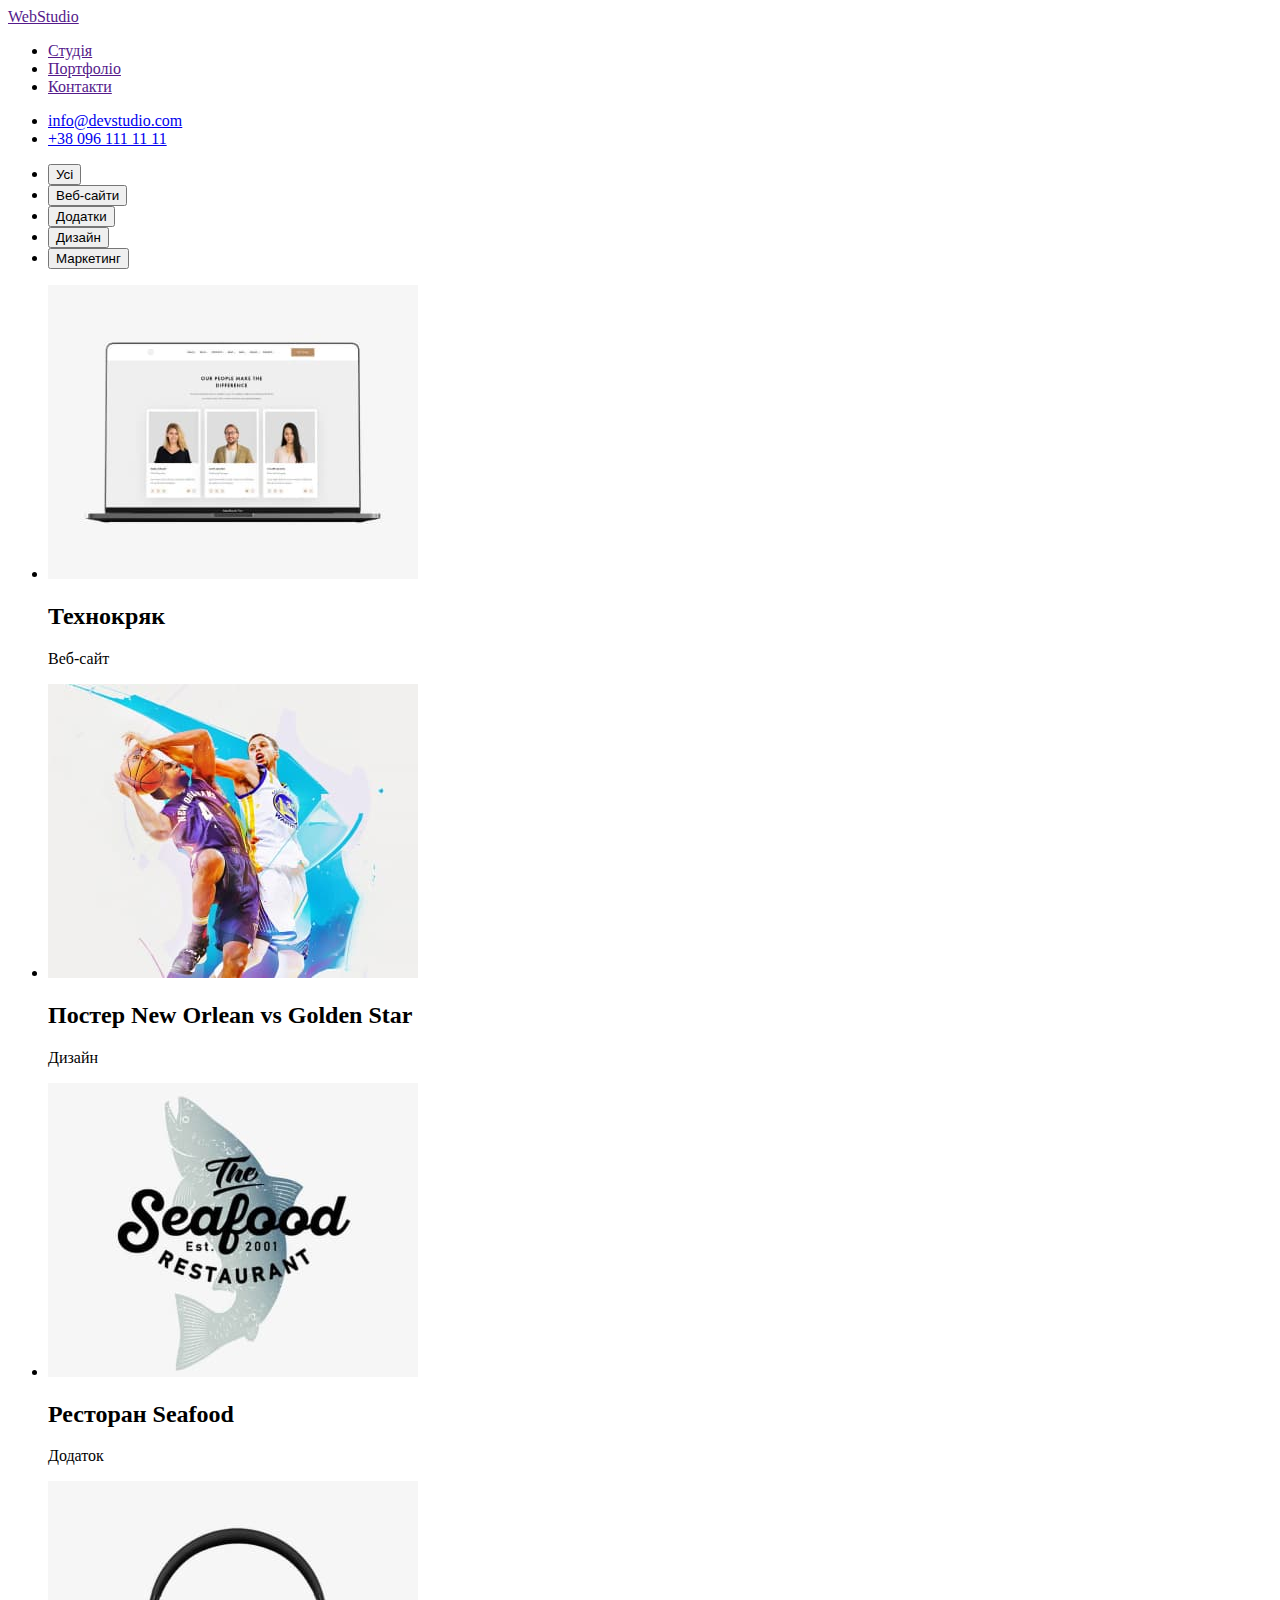
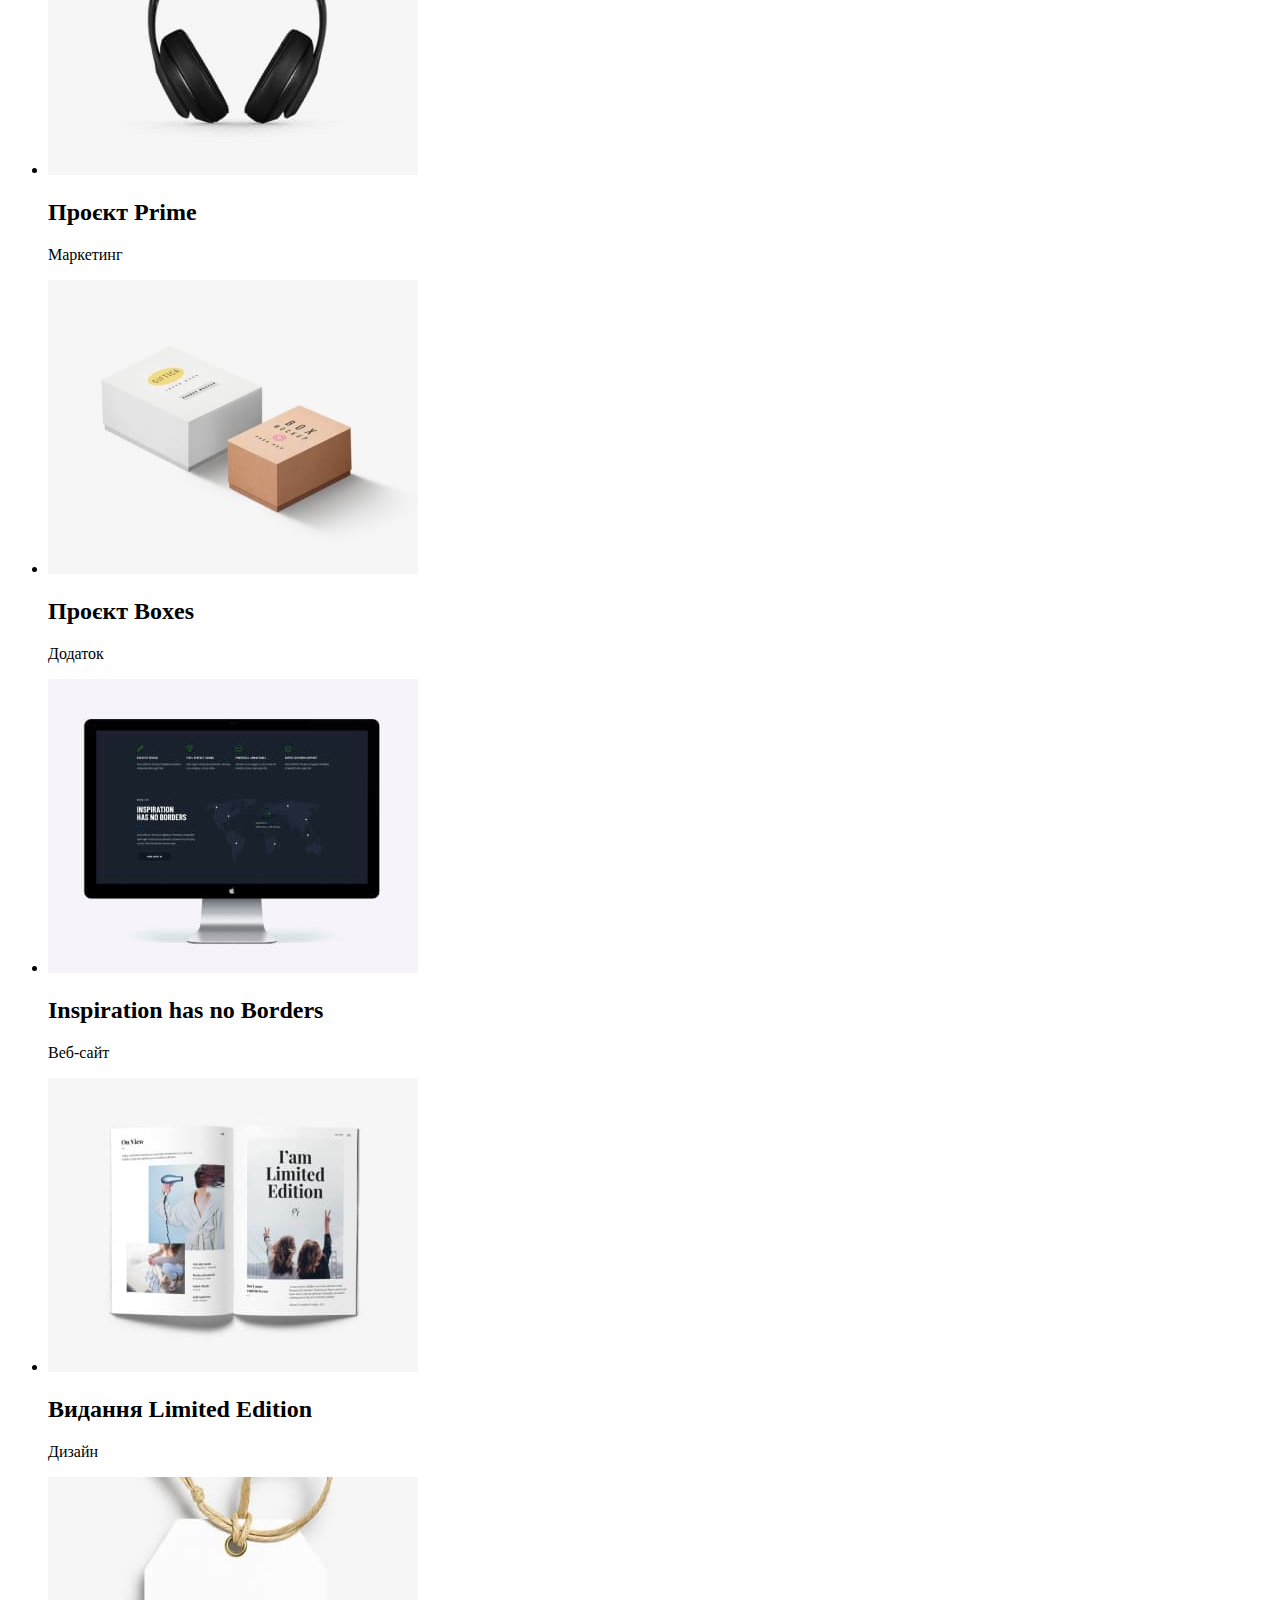
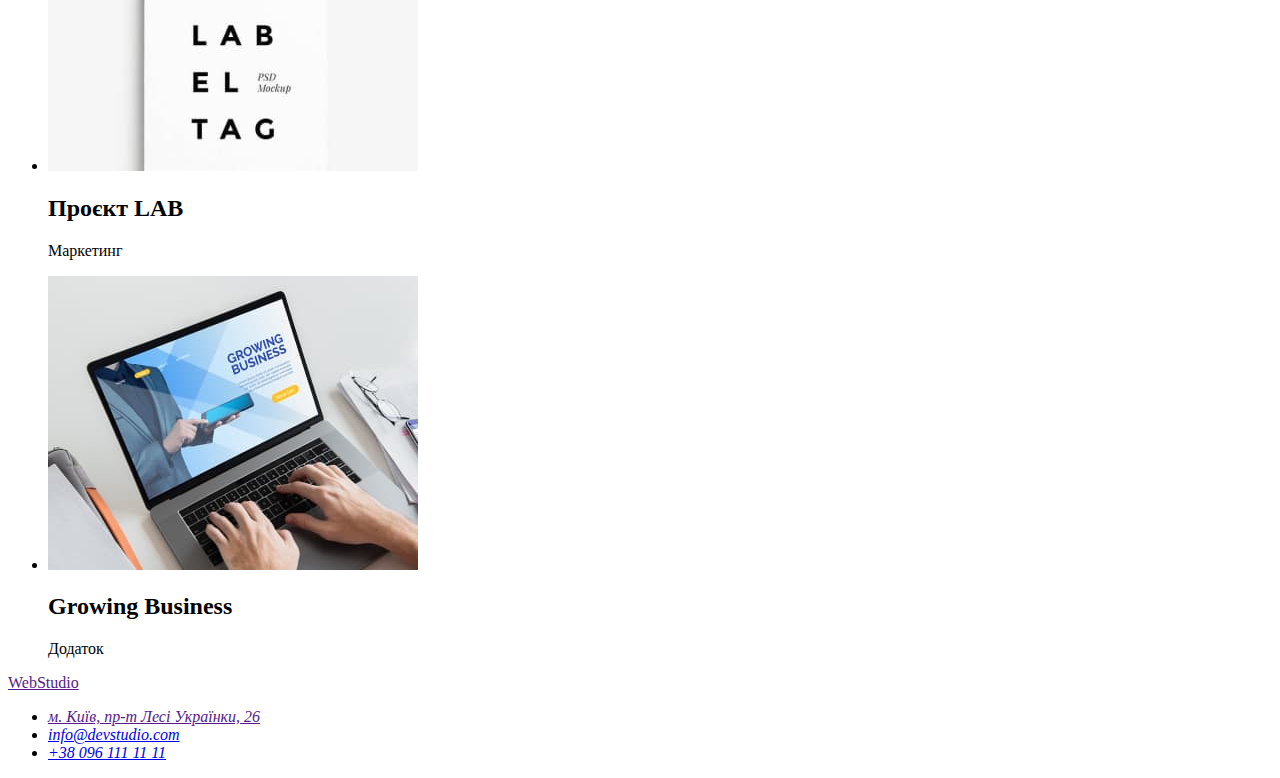
==== portfolio.html @ 3377d784 "add page Portfolio" ====
<!DOCTYPE html>
<html lang="uk">
  <head>
    <meta charset="UTF-8" />
    <meta http-equiv="X-UA-Compatible" content="IE=edge" />
    <meta name="viewport" content="width=device-width, initial-scale=1.0" />
    <title>Portfolio</title>
  </head>
  <body>
    <!--Шапка-->
    <header>
      <nav>
        <a href="">WebStudio</a>
        <ul>
          <li><a href="">Студія</a></li>
          <li><a href="">Портфоліо</a></li>
          <li><a href="">Контакти</a></li>
        </ul>
      </nav>
      <ul>
        <li><a href="mailto:info@devstudio.com">info@devstudio.com</a></li>
        <li><a href="tel:+380961111111">+38 096 111 11 11</a></li>
      </ul>
    </header>
    <main>
      <!-- Фільтр -->
      <h1 hidden>Portfolio</h1>
      <div>
        <ul>
          <li><button type="button">Усі</button></li>
          <li><button type="button">Веб-сайти</button></li>
          <li><button type="button">Додатки</button></li>
          <li><button type="button">Дизайн</button></li>
          <li><button type="button">Маркетинг</button></li>
        </ul>
      </div>
      <!-- Секція Проекти -->
      <section>
        <ul>
          <li>
            <img
              src="./images/project1.jpg"
              width="370"
              height="294"
              alt="photo project 1"
            />
            <h2>Технокряк</h2>
            <p>Веб-сайт</p>
          </li>
          <li>
            <img
              src="./images/project2.jpg"
              width="370"
              height="294"
              alt="photo project 2"
            />
            <h2>Постер New Orlean vs Golden Star</h2>
            <p>Дизайн</p>
          </li>
          <li>
            <img
              src="./images/project3.jpg"
              width="370"
              height="294"
              alt="photo project 3"
            />
            <h2>Ресторан Seafood</h2>
            <p>Додаток</p>
          </li>
          <li>
            <img
              src="./images/project4.jpg"
              width="370"
              height="294"
              alt="photo project 4"
            />
            <h2>Проєкт Prime</h2>
            <p>Маркетинг</p>
          </li>
          <li>
            <img
              src="./images/project5.jpg"
              width="370"
              height="294"
              alt="photo project 5"
            />
            <h2>Проєкт Boxes</h2>
            <p>Додаток</p>
          </li>
          <li>
            <img
              src="./images/project6.jpg"
              width="370"
              height="294"
              alt="photo project 6"
            />
            <h2>Inspiration has no Borders</h2>
            <p>Веб-сайт</p>
          </li>
          <li>
            <img
              src="./images/project7.jpg"
              width="370"
              height="294"
              alt="photo project 7"
            />
            <h2>Видання Limited Edition</h2>
            <p>Дизайн</p>
          </li>
          <li>
            <img
              src="./images/project8.jpg"
              width="370"
              height="294"
              alt="photo project 8"
            />
            <h2>Проєкт LAB</h2>
            <p>Маркетинг</p>
          </li>
          <li>
            <img
              src="./images/project9.jpg"
              width="370"
              height="294"
              alt="photo project 9"
            />
            <h2>Growing Business</h2>
            <p>Додаток</p>
          </li>
        </ul>
      </section>
    </main>
    <footer>
      <a href="">WebStudio</a>
      <address>
        <ul>
          <li><a href="">м. Київ, пр-т Лесі Українки, 26</a></li>
          <li><a href="mailto:info@devstudio.com">info@devstudio.com</a></li>
          <li><a href="tel:+380961111111">+38 096 111 11 11</a></li>
        </ul>
      </address>
    </footer>
  </body>
</html>
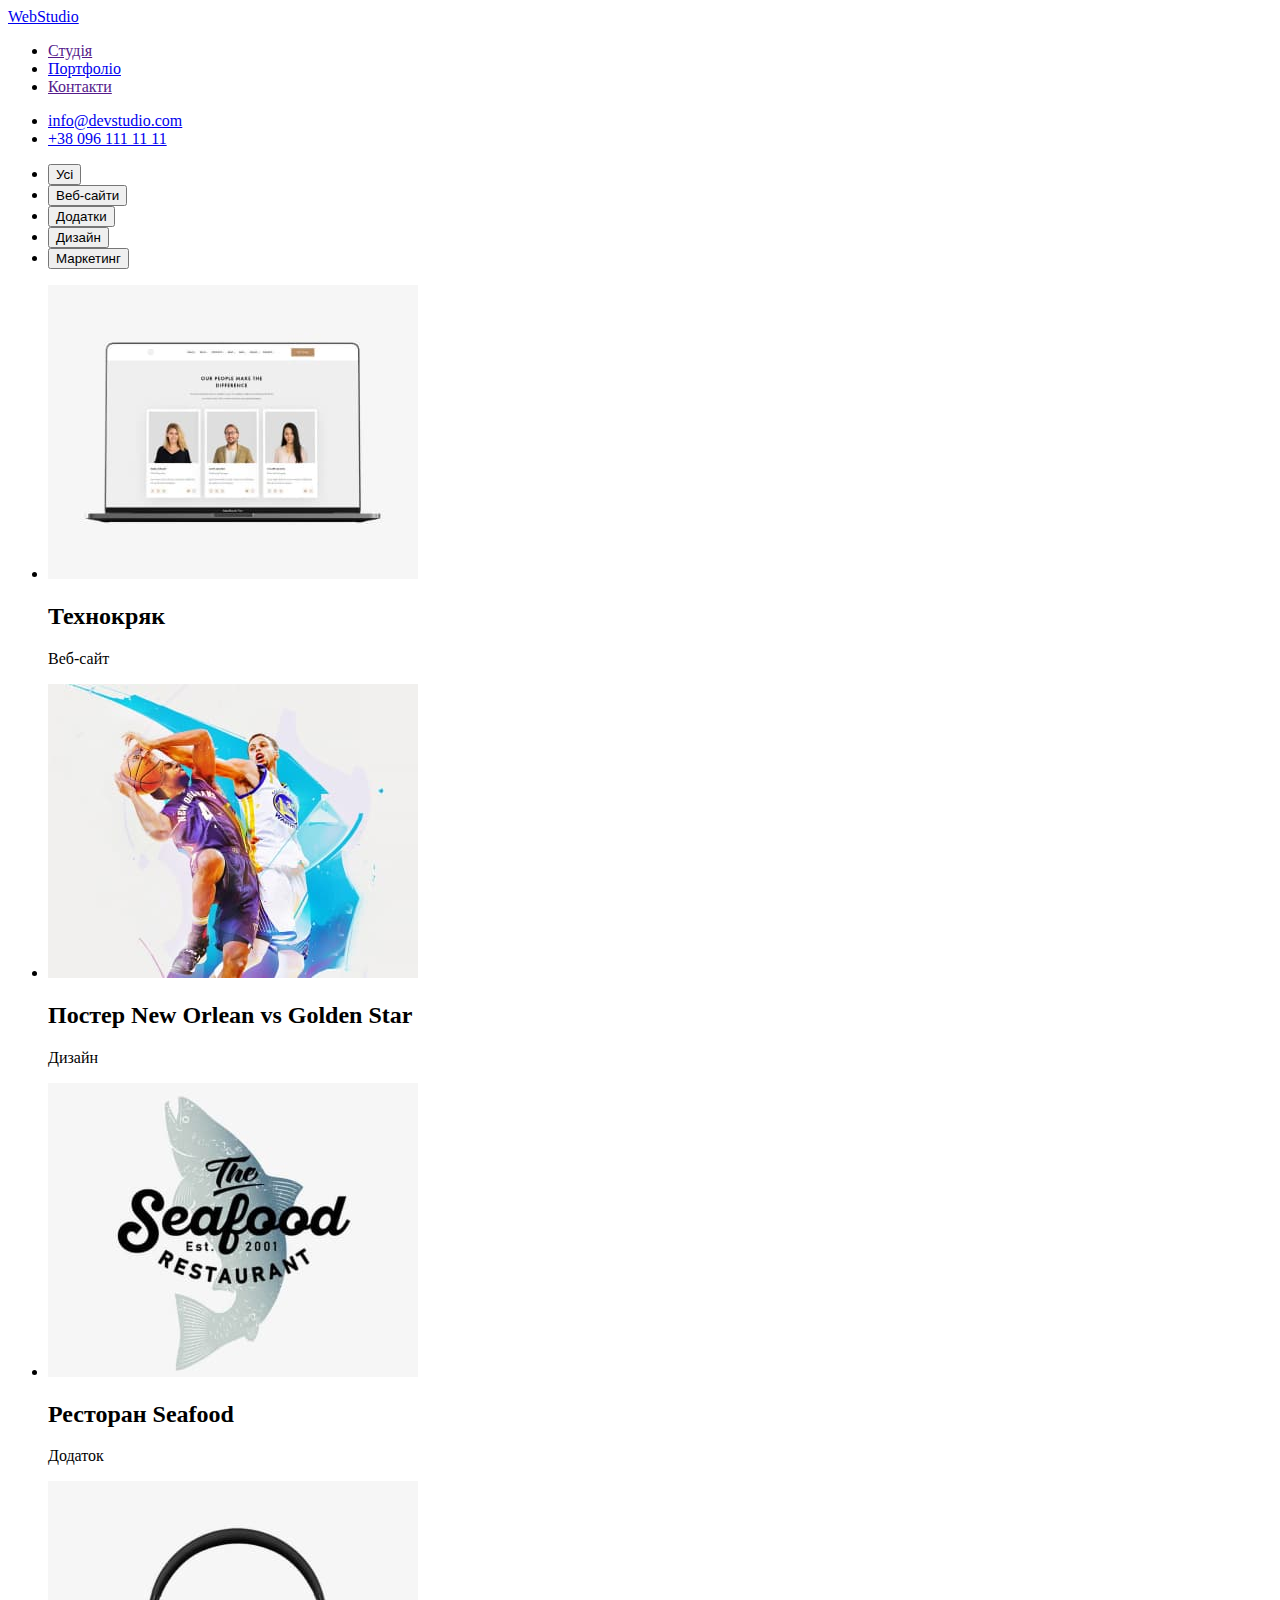
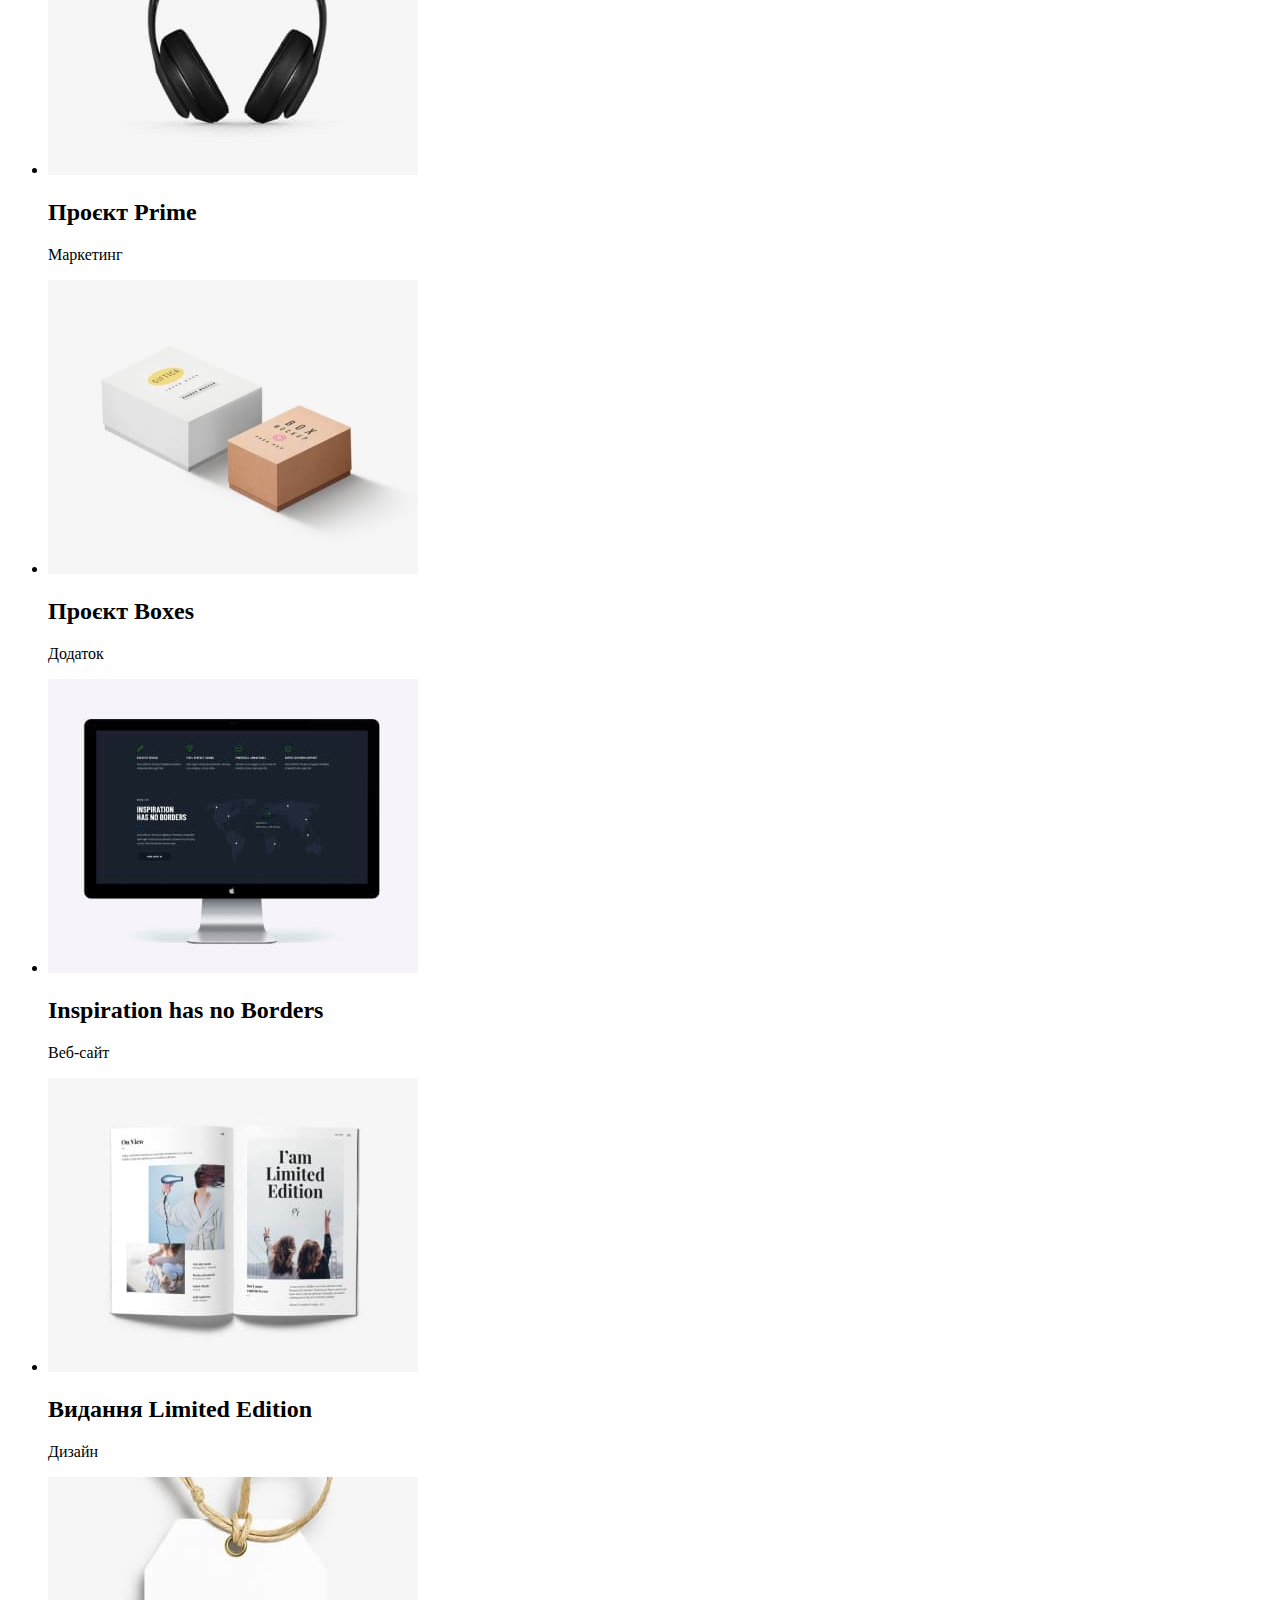
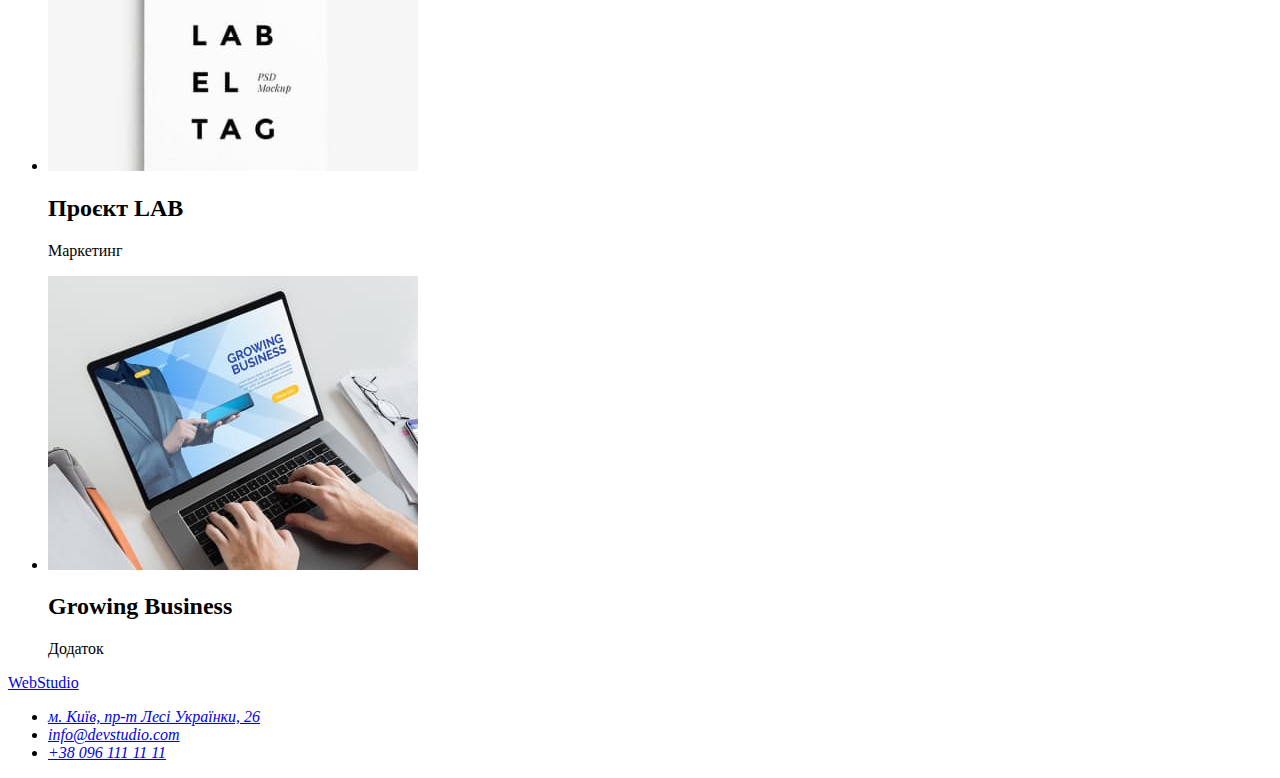
==== commit 75524c10: "add css" ====
--- a/portfolio.html
+++ b/portfolio.html
@@ -10,10 +10,10 @@
     <!--Шапка-->
     <header>
       <nav>
-        <a href="">WebStudio</a>
+        <a href="./index.html">WebStudio</a>
         <ul>
           <li><a href="">Студія</a></li>
-          <li><a href="">Портфоліо</a></li>
+          <li><a href="./portfolio.html">Портфоліо</a></li>
           <li><a href="">Контакти</a></li>
         </ul>
       </nav>
@@ -131,10 +131,17 @@
       </section>
     </main>
     <footer>
-      <a href="">WebStudio</a>
+      <a href="./index.html">WebStudio</a>
       <address>
         <ul>
-          <li><a href="">м. Київ, пр-т Лесі Українки, 26</a></li>
+          <li>
+            <a
+              href="https://goo.gl/maps/xQQ1BnmMgebPrQSEA"
+              target="_blank"
+              rel="noopenner norefferrer nofollow"
+              >м. Київ, пр-т Лесі Українки, 26</a
+            >
+          </li>
           <li><a href="mailto:info@devstudio.com">info@devstudio.com</a></li>
           <li><a href="tel:+380961111111">+38 096 111 11 11</a></li>
         </ul>
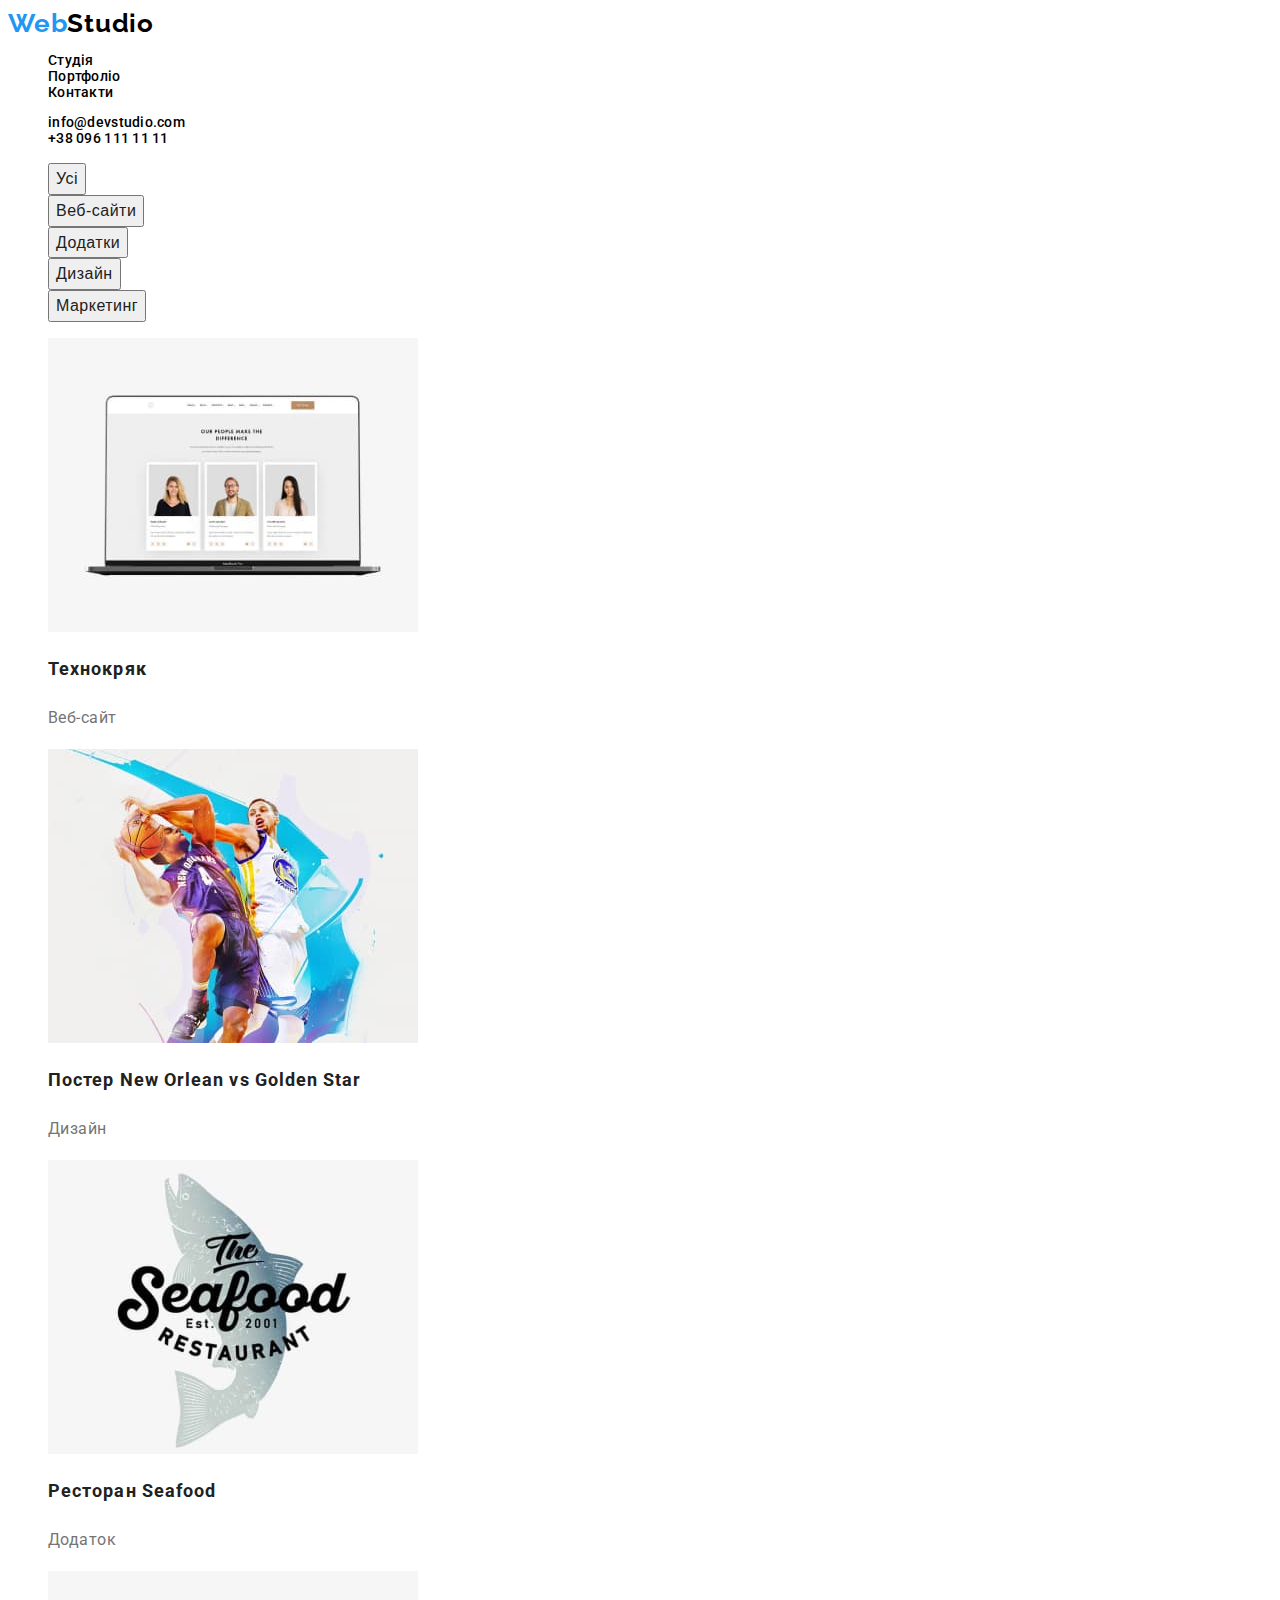
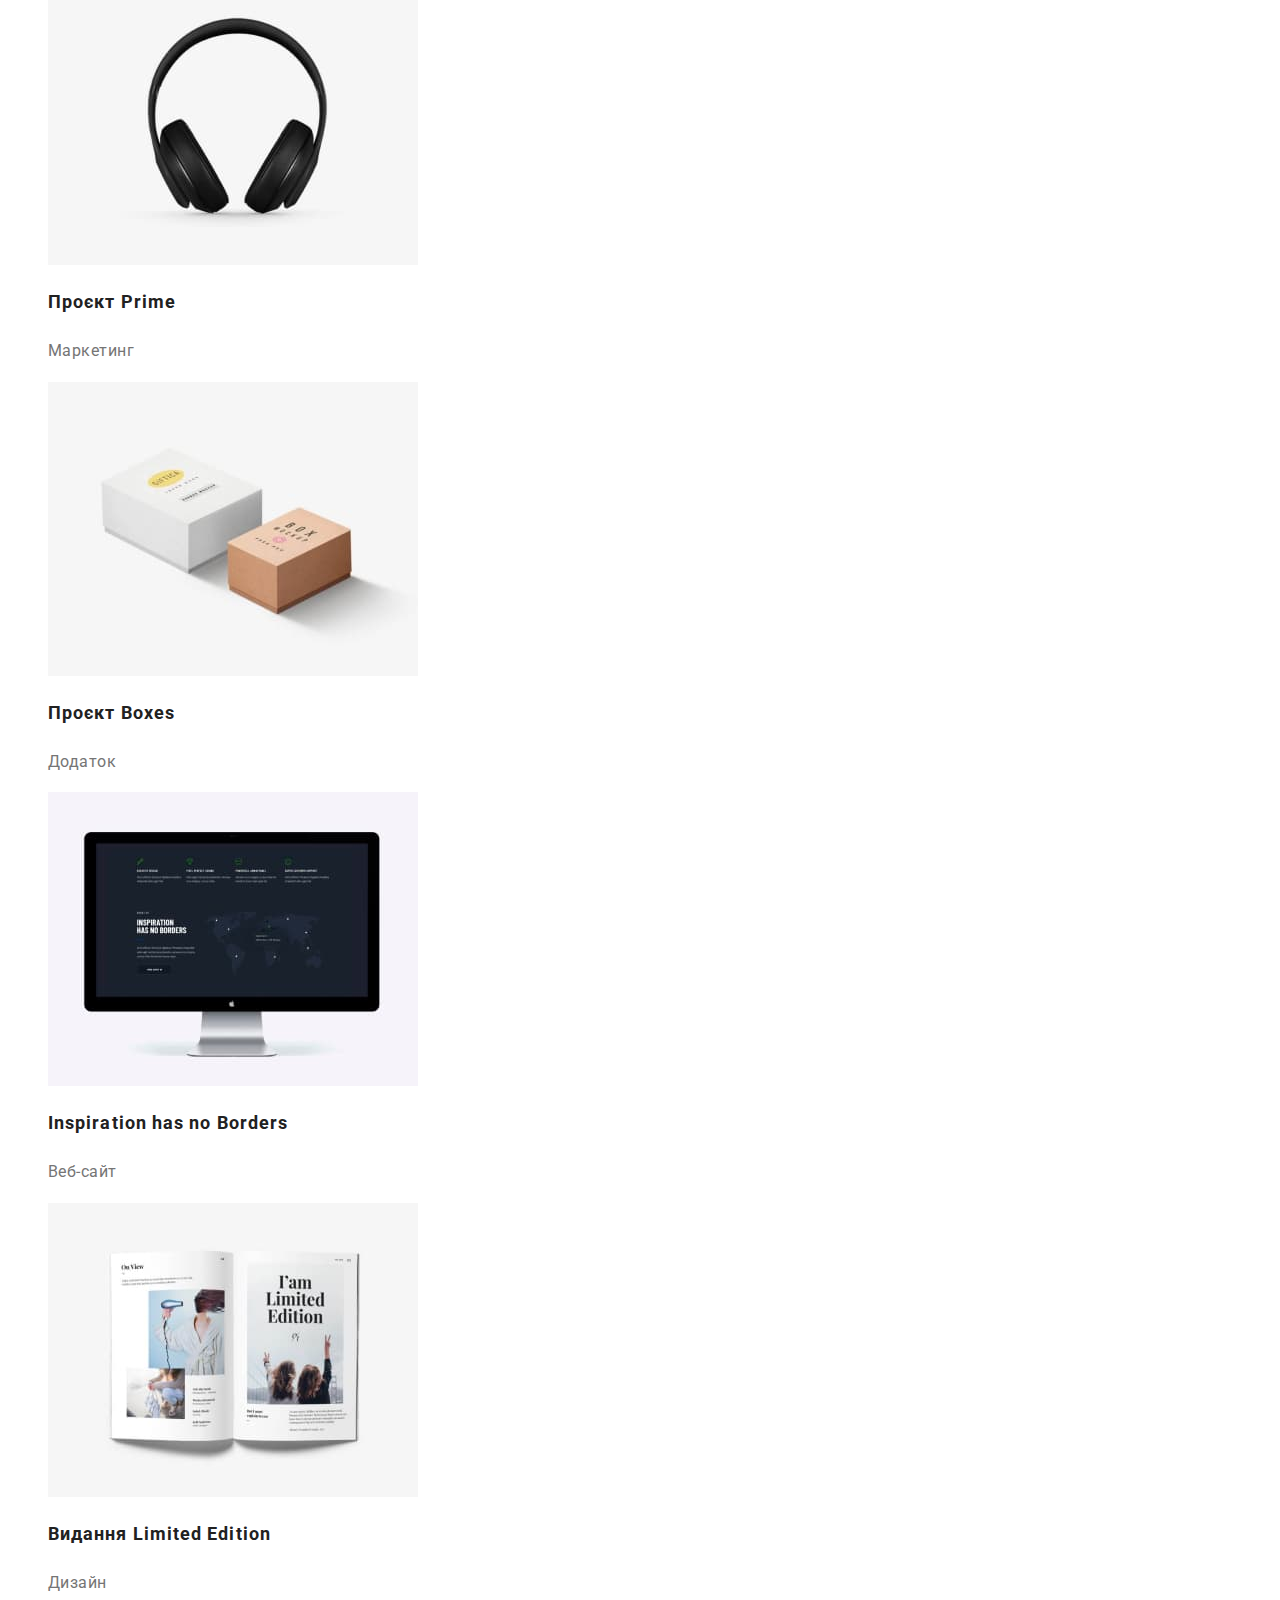
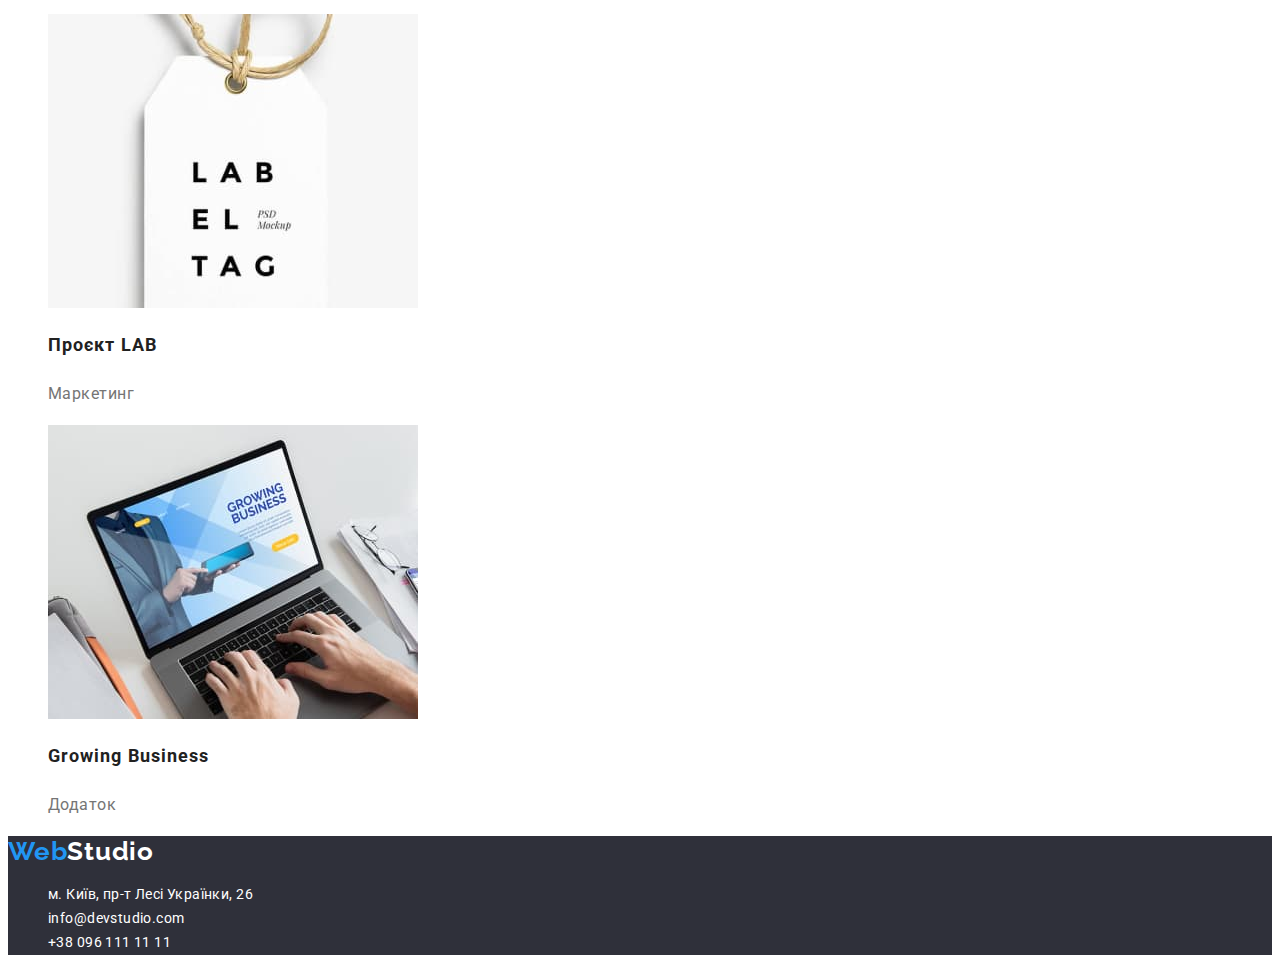
==== commit 9d6ba732: "add css to pages" ====
--- a/portfolio.html
+++ b/portfolio.html
@@ -5,145 +5,191 @@
     <meta http-equiv="X-UA-Compatible" content="IE=edge" />
     <meta name="viewport" content="width=device-width, initial-scale=1.0" />
     <title>Portfolio</title>
+    <link rel="stylesheet" href="./css/style.css" />
+    <link rel="preconnect" href="https://fonts.googleapis.com" />
+    <link rel="preconnect" href="https://fonts.gstatic.com" crossorigin />
+    <link
+    href="https://fonts.googleapis.com/css2?family=Raleway:wght@700;900&family=Roboto:wght@400;500;700;900&display=swap"
+    rel="stylesheet"
   </head>
   <body>
     <!--Шапка-->
-    <header>
+    <header class="header">
       <nav>
-        <a href="./index.html">WebStudio</a>
-        <ul>
-          <li><a href="">Студія</a></li>
-          <li><a href="./portfolio.html">Портфоліо</a></li>
-          <li><a href="">Контакти</a></li>
+        <a class="header-logo header-link link" href="./index.html"
+          ><span class="logo-blue">Web</span>Studio</a
+        >
+        <ul class="header-list list">
+          <li class="header-item">
+            <a class="header-link link" href="./index.html">Студія</a>
+          </li>
+          <li class="header-item">
+            <a class="header-link link" href="./portfolio.html">Портфоліо</a>
+          </li>
+          <li class="header-item">
+            <a class="header-link link" href="#contacts">Контакти</a>
+          </li>
         </ul>
       </nav>
-      <ul>
-        <li><a href="mailto:info@devstudio.com">info@devstudio.com</a></li>
-        <li><a href="tel:+380961111111">+38 096 111 11 11</a></li>
+      <ul class="header-contact-list list">
+        <li class="header-contact-item">
+          <a class="header-contact-link link" href="mailto:info@devstudio.com"
+            >info@devstudio.com</a
+          >
+        </li>
+        <li class="header-contact-item">
+          <a class="header-contact-link link" href="tel:+380961111111"
+            >+38 096 111 11 11</a
+          >
+        </li>
       </ul>
     </header>
     <main>
-      <!-- Фільтр -->
       <h1 hidden>Portfolio</h1>
-      <div>
-        <ul>
-          <li><button type="button">Усі</button></li>
-          <li><button type="button">Веб-сайти</button></li>
-          <li><button type="button">Додатки</button></li>
-          <li><button type="button">Дизайн</button></li>
-          <li><button type="button">Маркетинг</button></li>
-        </ul>
-      </div>
-      <!-- Секція Проекти -->
-      <section>
-        <ul>
-          <li>
-            <img
-              src="./images/project1.jpg"
-              width="370"
-              height="294"
-              alt="photo project 1"
-            />
-            <h2>Технокряк</h2>
-            <p>Веб-сайт</p>
-          </li>
-          <li>
-            <img
-              src="./images/project2.jpg"
-              width="370"
-              height="294"
-              alt="photo project 2"
-            />
-            <h2>Постер New Orlean vs Golden Star</h2>
-            <p>Дизайн</p>
-          </li>
-          <li>
-            <img
-              src="./images/project3.jpg"
-              width="370"
-              height="294"
-              alt="photo project 3"
-            />
-            <h2>Ресторан Seafood</h2>
-            <p>Додаток</p>
-          </li>
-          <li>
-            <img
-              src="./images/project4.jpg"
-              width="370"
-              height="294"
-              alt="photo project 4"
-            />
-            <h2>Проєкт Prime</h2>
-            <p>Маркетинг</p>
-          </li>
-          <li>
-            <img
-              src="./images/project5.jpg"
-              width="370"
-              height="294"
-              alt="photo project 5"
-            />
-            <h2>Проєкт Boxes</h2>
-            <p>Додаток</p>
-          </li>
-          <li>
-            <img
-              src="./images/project6.jpg"
-              width="370"
-              height="294"
-              alt="photo project 6"
-            />
-            <h2>Inspiration has no Borders</h2>
-            <p>Веб-сайт</p>
-          </li>
-          <li>
-            <img
-              src="./images/project7.jpg"
-              width="370"
-              height="294"
-              alt="photo project 7"
-            />
-            <h2>Видання Limited Edition</h2>
-            <p>Дизайн</p>
-          </li>
-          <li>
-            <img
-              src="./images/project8.jpg"
-              width="370"
-              height="294"
-              alt="photo project 8"
-            />
-            <h2>Проєкт LAB</h2>
-            <p>Маркетинг</p>
-          </li>
-          <li>
-            <img
-              src="./images/project9.jpg"
-              width="370"
-              height="294"
-              alt="photo project 9"
-            />
-            <h2>Growing Business</h2>
-            <p>Додаток</p>
-          </li>
-        </ul>
-      </section>
+      <ul class="filter-list list">
+        <li class="filter-item">
+          <button class="filter-button button" type="button">Усі</button>
+        </li>
+        <li class="filter-item">
+          <button class="filter-button button" type="button">Веб-сайти</button>
+        </li>
+        <li class="filter-item">
+          <button class="filter-button button" type="button">Додатки</button>
+        </li>
+        <li class="filter-item">
+          <button class="filter-button button" type="button">Дизайн</button>
+        </li>
+        <li class="filter-item">
+          <button class="filter-button button" type="button">Маркетинг</button>
+        </li>
+      </ul>
+      <ul class="projects-list list">
+        <li class="projects-item">
+          <img
+            class="projects-image"
+            src="./images/project1.jpg"
+            width="370"
+            height="294"
+            alt="photo project 1"
+          />
+          <h2 class="projects-name">Технокряк</h2>
+          <p class="projects-text">Веб-сайт</p>
+        </li>
+        <li class="projects-item">
+          <img
+            class="projects-image"
+            src="./images/project2.jpg"
+            width="370"
+            height="294"
+            alt="photo project 2"
+          />
+          <h2 class="projects-name">Постер New Orlean vs Golden Star</h2>
+          <p class="projects-text">Дизайн</p>
+        </li>
+        <li class="projects-item">
+          <img
+            class="projects-image"
+            src="./images/project3.jpg"
+            width="370"
+            height="294"
+            alt="photo project 3"
+          />
+          <h2 class="projects-name">Ресторан Seafood</h2>
+          <p class="projects-text">Додаток</p>
+        </li>
+        <li class="projects-item">
+          <img
+            class="projects-image"
+            src="./images/project4.jpg"
+            width="370"
+            height="294"
+            alt="photo project 4"
+          />
+          <h2 class="projects-name">Проєкт Prime</h2>
+          <p class="projects-text">Маркетинг</p>
+        </li>
+        <li class="projects-item">
+          <img
+            class="projects-image"
+            src="./images/project5.jpg"
+            width="370"
+            height="294"
+            alt="photo project 5"
+          />
+          <h2 class="projects-name">Проєкт Boxes</h2>
+          <p class="projects-text">Додаток</p>
+        </li>
+        <li class="projects-item">
+          <img
+            class="projects-image"
+            src="./images/project6.jpg"
+            width="370"
+            height="294"
+            alt="photo project 6"
+          />
+          <h2 class="projects-name">Inspiration has no Borders</h2>
+          <p class="projects-text">Веб-сайт</p>
+        </li>
+        <li class="projects-item">
+          <img
+            class="projects-image"
+            src="./images/project7.jpg"
+            width="370"
+            height="294"
+            alt="photo project 7"
+          />
+          <h2 class="projects-name">Видання Limited Edition</h2>
+          <p class="projects-text">Дизайн</p>
+        </li>
+        <li class="projects-item">
+          <img
+            class="projects-image"
+            src="./images/project8.jpg"
+            width="370"
+            height="294"
+            alt="photo project 8"
+          />
+          <h2 class="projects-name">Проєкт LAB</h2>
+          <p class="projects-text">Маркетинг</p>
+        </li>
+        <li class="projects-item">
+          <img
+            class="projects-image"
+            src="./images/project9.jpg"
+            width="370"
+            height="294"
+            alt="photo project 9"
+          />
+          <h2 class="projects-name">Growing Business</h2>
+          <p class="projects-text">Додаток</p>
+        </li>
+      </ul>
     </main>
-    <footer>
-      <a href="./index.html">WebStudio</a>
-      <address>
-        <ul>
-          <li>
+    <footer class="footer">
+      <a class="footer-logo footer-link link" href="./index.html"
+        ><span class="logo-blue">Web</span>Studio</a
+      >
+      <address id="contacts" class="address">
+        <ul class="address-list list">
+          <li class="address-item">
             <a
+              class="address-link link"
               href="https://goo.gl/maps/xQQ1BnmMgebPrQSEA"
               target="_blank"
               rel="noopenner norefferrer nofollow"
               >м. Київ, пр-т Лесі Українки, 26</a
             >
           </li>
-          <li><a href="mailto:info@devstudio.com">info@devstudio.com</a></li>
-          <li><a href="tel:+380961111111">+38 096 111 11 11</a></li>
+          <li class="address-item">
+            <a class="address-link link" href="mailto:info@devstudio.com"
+              >info@devstudio.com</a
+            >
+          </li>
+          <li class="address-item">
+            <a class="address-link link" href="tel:+380961111111"
+              >+38 096 111 11 11</a
+            >
+          </li>
         </ul>
       </address>
     </footer>
--- a/css/style.css
+++ b/css/style.css
@@ -0,0 +1,200 @@
+body {
+    font-family: 'Roboto',
+    sans-serif;
+    color:#2F303A
+}
+
+.list {
+    text-decoration: none; 
+    list-style: none;
+}
+.link {
+    text-decoration: none;
+    color: #000000;
+}
+
+.button {
+cursor: pointer;
+}
+
+/* LOGO */
+.header-logo, .logo-blue {
+    font-family: 'Raleway';
+    font-style: normal;
+    font-weight: 700;
+    font-size: 26px;
+    line-height: 1.19;
+    letter-spacing: 0.03em;
+    color: #000000;
+}
+
+.logo-blue {
+    color: #2196F3;
+}
+
+.footer-logo {
+    font-family: 'Raleway';
+    font-style: normal;
+    font-weight: 700;
+    font-size: 26px;
+    line-height: 1.19;
+    letter-spacing: 0.03em;
+    color: #FFFFFF;
+}
+
+/* HEADER */
+.header-list {
+    font-style: normal;
+    font-weight: 500;
+    font-size: 14px;
+    line-height: 1.14;
+    letter-spacing: 0.02em;
+    color: #212121;
+}
+
+.header-contact-list {
+    font-style: normal;
+    font-weight: 500;
+    font-size: 14px;
+    line-height: 1.14;
+    letter-spacing: 0.02em;
+    color: #757575;
+}
+.header-list :hover, :focus,
+.header-contact-list :hover,
+:focus {
+    color: #2196F3;
+}
+
+/* HERO */
+.hero-title {
+    font-style: normal;
+    font-weight: 900;
+    font-size: 44px;
+    line-height: 1.36;
+    text-align: center;
+    letter-spacing: 0.06em;
+    text-transform: uppercase;
+    color: #FFFFFF;
+    background: #2F303A;
+}
+
+.hero-button {
+    font-style: normal;
+    font-weight: 700;
+    font-size: 16px;
+    line-height: 1.87;
+    display: flex;
+    align-items: center;
+    text-align: center;
+    letter-spacing: 0.06em;
+    color: #FFFFFF;
+    background-color: #2196F3;
+}
+
+.features-item-title {
+    font-style: normal;
+    font-weight: 700;
+    font-size: 14px;
+    line-height: 1.14;
+    letter-spacing: 0.03em;
+    text-transform: uppercase;
+    color: #212121;
+}
+.features-text {
+    font-style: normal;
+    font-weight: 400;
+    font-size: 14px;
+    line-height: 1.71;
+    letter-spacing: 0.03em;
+    color: #757575;
+}
+
+/* WORKS */
+.works-title {
+    font-style: normal;
+    font-weight: 700;
+    font-size: 36px;
+    line-height: 1.17;
+    text-align: center;
+    letter-spacing: 0.03em;
+    color: #212121;
+}
+
+/* TEAM */
+.team-title {
+    font-style: normal;
+    font-weight: 700;
+    font-size: 36px;
+    line-height: 1.17;
+    text-align: center;
+    letter-spacing: 0.03em;
+    color: #212121;
+}
+
+.team-name {
+    font-style: normal;
+    font-weight: 500;
+    font-size: 16px;
+    line-height: 1.18;
+    text-align: center;
+    letter-spacing: 0.03em;
+    color: #212121;
+}
+
+.team-item {
+    font-style: normal;
+    font-weight: 400;
+    font-size: 16px;
+    line-height: 1.18;
+    text-align: center;
+    letter-spacing: 0.03em;
+    color: #757575;
+}
+
+/* PORTFOLIO */
+.filter-button {
+    font-style: normal;
+    font-weight: 500;
+    font-size: 16px;
+    line-height: 1.62;
+    text-align: center;
+    letter-spacing: 0.03em;
+    color: #212121;
+    }
+
+.projects-name {
+    font-style: normal;
+    font-weight: 700;
+    font-size: 18px;
+    line-height: 2;
+    letter-spacing: 0.06em;
+    color: #212121;
+    }
+
+.projects-text {
+    font-style: normal;
+    font-weight: 400;
+    font-size: 16px;
+    line-height: 1.87;
+    letter-spacing: 0.03em;
+    color: #757575;
+}
+/* FOOTER */
+
+.footer {
+    background-color: #2F303A;;
+}
+
+.address :hover, :focus {
+    color: #2196F3
+}
+.address-link {
+    font-style: normal;
+    font-weight: 400;
+    font-size: 14px;
+    line-height: 1.71;
+    letter-spacing: 0.03em;
+    color: #FFFFFF;
+}
+
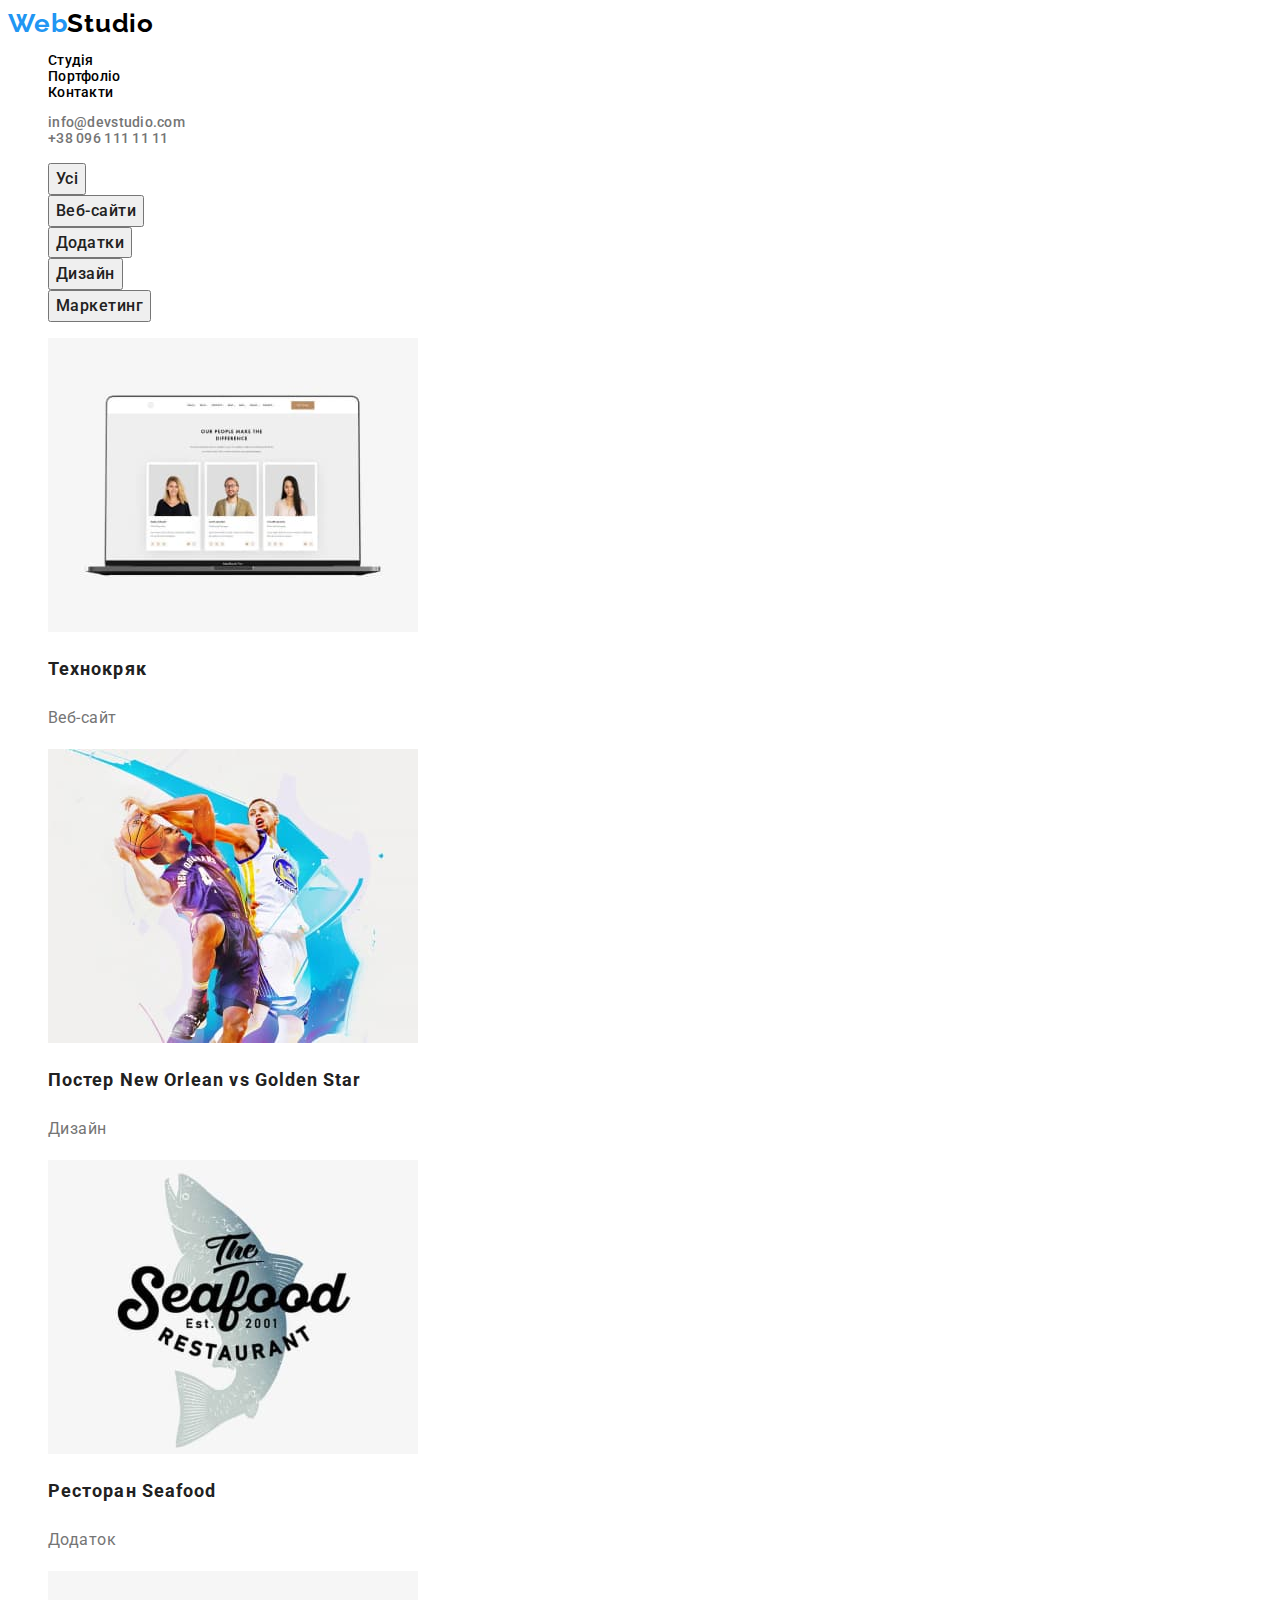
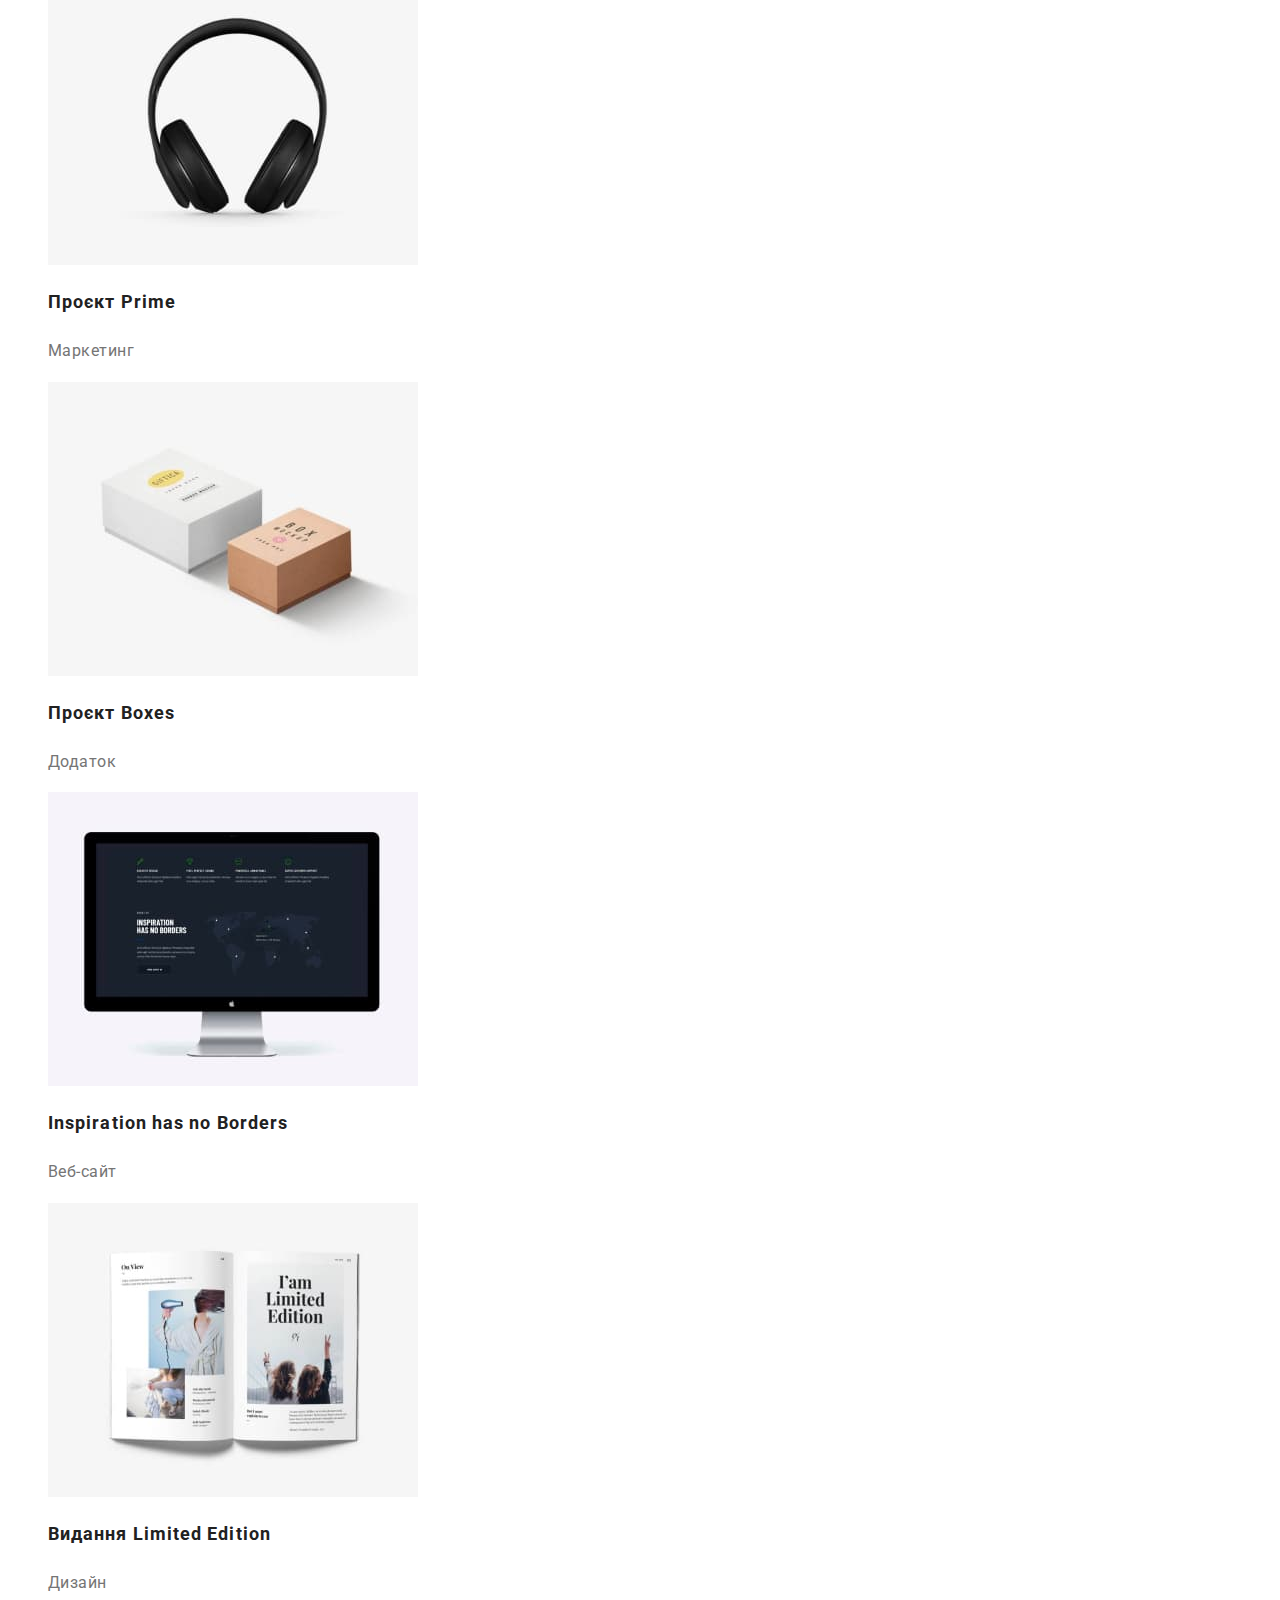
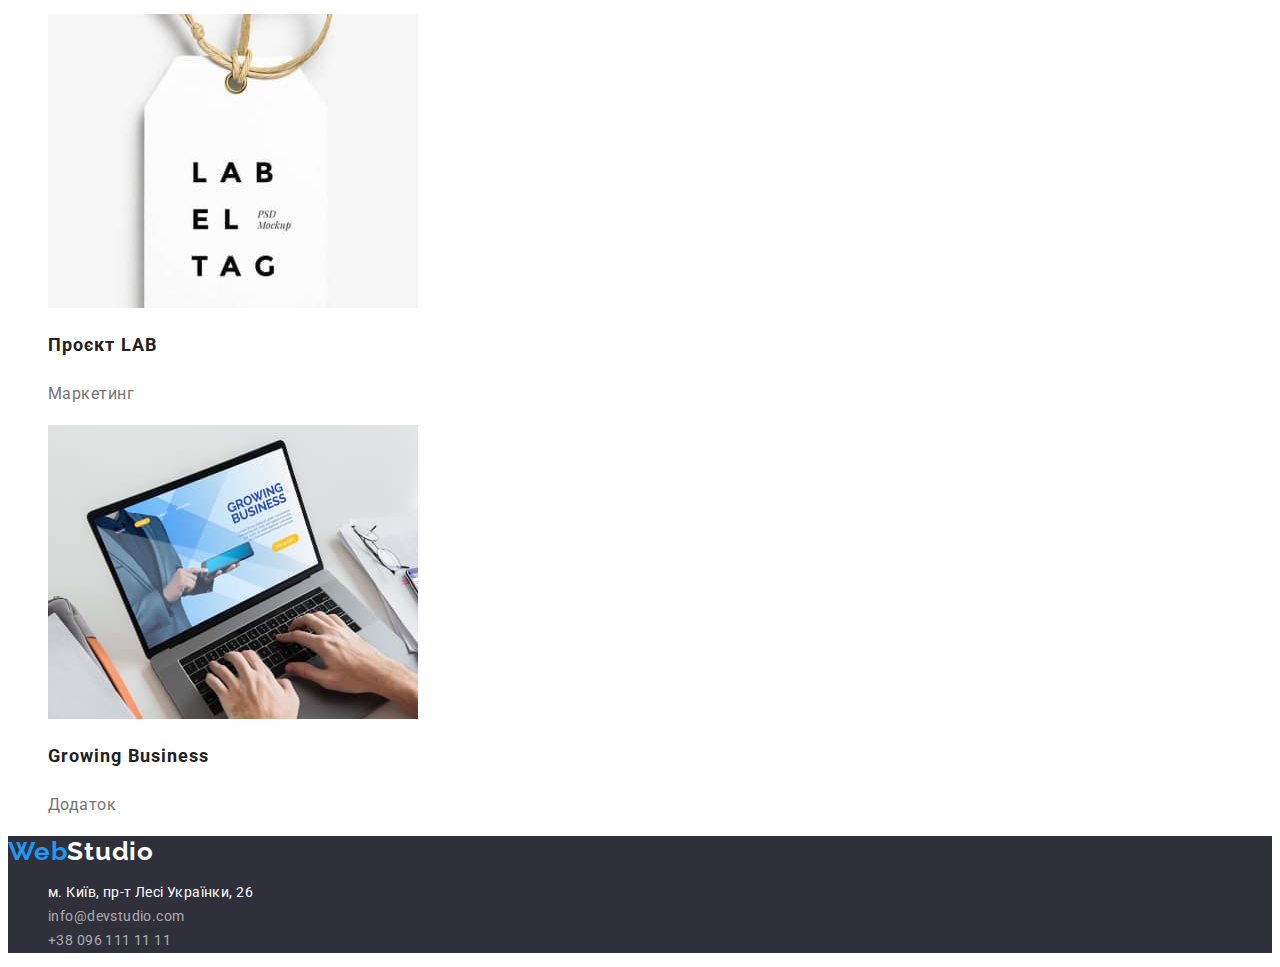
==== commit c383884c: "comments corrected" ====
--- a/portfolio.html
+++ b/portfolio.html
@@ -16,10 +16,10 @@
     <!--Шапка-->
     <header class="header">
       <nav>
-        <a class="header-logo header-link link" href="./index.html"
+        <a class="header-logo logo header-link link" href="./index.html"
           ><span class="logo-blue">Web</span>Studio</a
         >
-        <ul class="header-list list">
+        <ul class="header-list header-menu-list list">
           <li class="header-item">
             <a class="header-link link" href="./index.html">Студія</a>
           </li>
@@ -31,7 +31,7 @@
           </li>
         </ul>
       </nav>
-      <ul class="header-contact-list list">
+      <ul class="header-contact-list header-list list">
         <li class="header-contact-item">
           <a class="header-contact-link link" href="mailto:info@devstudio.com"
             >info@devstudio.com</a
@@ -45,135 +45,141 @@
       </ul>
     </header>
     <main>
-      <h1 hidden>Portfolio</h1>
-      <ul class="filter-list list">
-        <li class="filter-item">
-          <button class="filter-button button" type="button">Усі</button>
-        </li>
-        <li class="filter-item">
-          <button class="filter-button button" type="button">Веб-сайти</button>
-        </li>
-        <li class="filter-item">
-          <button class="filter-button button" type="button">Додатки</button>
-        </li>
-        <li class="filter-item">
-          <button class="filter-button button" type="button">Дизайн</button>
-        </li>
-        <li class="filter-item">
-          <button class="filter-button button" type="button">Маркетинг</button>
-        </li>
-      </ul>
-      <ul class="projects-list list">
-        <li class="projects-item">
-          <img
-            class="projects-image"
-            src="./images/project1.jpg"
-            width="370"
-            height="294"
-            alt="photo project 1"
-          />
-          <h2 class="projects-name">Технокряк</h2>
-          <p class="projects-text">Веб-сайт</p>
-        </li>
-        <li class="projects-item">
-          <img
-            class="projects-image"
-            src="./images/project2.jpg"
-            width="370"
-            height="294"
-            alt="photo project 2"
-          />
-          <h2 class="projects-name">Постер New Orlean vs Golden Star</h2>
-          <p class="projects-text">Дизайн</p>
-        </li>
-        <li class="projects-item">
-          <img
-            class="projects-image"
-            src="./images/project3.jpg"
-            width="370"
-            height="294"
-            alt="photo project 3"
-          />
-          <h2 class="projects-name">Ресторан Seafood</h2>
-          <p class="projects-text">Додаток</p>
-        </li>
-        <li class="projects-item">
-          <img
-            class="projects-image"
-            src="./images/project4.jpg"
-            width="370"
-            height="294"
-            alt="photo project 4"
-          />
-          <h2 class="projects-name">Проєкт Prime</h2>
-          <p class="projects-text">Маркетинг</p>
-        </li>
-        <li class="projects-item">
-          <img
-            class="projects-image"
-            src="./images/project5.jpg"
-            width="370"
-            height="294"
-            alt="photo project 5"
-          />
-          <h2 class="projects-name">Проєкт Boxes</h2>
-          <p class="projects-text">Додаток</p>
-        </li>
-        <li class="projects-item">
-          <img
-            class="projects-image"
-            src="./images/project6.jpg"
-            width="370"
-            height="294"
-            alt="photo project 6"
-          />
-          <h2 class="projects-name">Inspiration has no Borders</h2>
-          <p class="projects-text">Веб-сайт</p>
-        </li>
-        <li class="projects-item">
-          <img
-            class="projects-image"
-            src="./images/project7.jpg"
-            width="370"
-            height="294"
-            alt="photo project 7"
-          />
-          <h2 class="projects-name">Видання Limited Edition</h2>
-          <p class="projects-text">Дизайн</p>
-        </li>
-        <li class="projects-item">
-          <img
-            class="projects-image"
-            src="./images/project8.jpg"
-            width="370"
-            height="294"
-            alt="photo project 8"
-          />
-          <h2 class="projects-name">Проєкт LAB</h2>
-          <p class="projects-text">Маркетинг</p>
-        </li>
-        <li class="projects-item">
-          <img
-            class="projects-image"
-            src="./images/project9.jpg"
-            width="370"
-            height="294"
-            alt="photo project 9"
-          />
-          <h2 class="projects-name">Growing Business</h2>
-          <p class="projects-text">Додаток</p>
-        </li>
-      </ul>
+      <section class="section-portfolio">
+        <h1 class="visually-hidden">Portfolio</h1>
+        <ul class="filter-list list">
+          <li class="filter-item">
+            <button class="filter-button button" type="button">Усі</button>
+          </li>
+          <li class="filter-item">
+            <button class="filter-button button" type="button">
+              Веб-сайти
+            </button>
+          </li>
+          <li class="filter-item">
+            <button class="filter-button button" type="button">Додатки</button>
+          </li>
+          <li class="filter-item">
+            <button class="filter-button button" type="button">Дизайн</button>
+          </li>
+          <li class="filter-item">
+            <button class="filter-button button" type="button">
+              Маркетинг
+            </button>
+          </li>
+        </ul>
+        <ul class="projects-list list">
+          <li class="projects-item">
+            <img
+              class="projects-image"
+              src="./images/project1.jpg"
+              width="370"
+              height="294"
+              alt="photo project 1"
+            />
+            <h2 class="projects-name">Технокряк</h2>
+            <p class="projects-text">Веб-сайт</p>
+          </li>
+          <li class="projects-item">
+            <img
+              class="projects-image"
+              src="./images/project2.jpg"
+              width="370"
+              height="294"
+              alt="photo project 2"
+            />
+            <h2 class="projects-name">Постер New Orlean vs Golden Star</h2>
+            <p class="projects-text">Дизайн</p>
+          </li>
+          <li class="projects-item">
+            <img
+              class="projects-image"
+              src="./images/project3.jpg"
+              width="370"
+              height="294"
+              alt="photo project 3"
+            />
+            <h2 class="projects-name">Ресторан Seafood</h2>
+            <p class="projects-text">Додаток</p>
+          </li>
+          <li class="projects-item">
+            <img
+              class="projects-image"
+              src="./images/project4.jpg"
+              width="370"
+              height="294"
+              alt="photo project 4"
+            />
+            <h2 class="projects-name">Проєкт Prime</h2>
+            <p class="projects-text">Маркетинг</p>
+          </li>
+          <li class="projects-item">
+            <img
+              class="projects-image"
+              src="./images/project5.jpg"
+              width="370"
+              height="294"
+              alt="photo project 5"
+            />
+            <h2 class="projects-name">Проєкт Boxes</h2>
+            <p class="projects-text">Додаток</p>
+          </li>
+          <li class="projects-item">
+            <img
+              class="projects-image"
+              src="./images/project6.jpg"
+              width="370"
+              height="294"
+              alt="photo project 6"
+            />
+            <h2 class="projects-name">Inspiration has no Borders</h2>
+            <p class="projects-text">Веб-сайт</p>
+          </li>
+          <li class="projects-item">
+            <img
+              class="projects-image"
+              src="./images/project7.jpg"
+              width="370"
+              height="294"
+              alt="photo project 7"
+            />
+            <h2 class="projects-name">Видання Limited Edition</h2>
+            <p class="projects-text">Дизайн</p>
+          </li>
+          <li class="projects-item">
+            <img
+              class="projects-image"
+              src="./images/project8.jpg"
+              width="370"
+              height="294"
+              alt="photo project 8"
+            />
+            <h2 class="projects-name">Проєкт LAB</h2>
+            <p class="projects-text">Маркетинг</p>
+          </li>
+          <li class="projects-item">
+            <img
+              class="projects-image"
+              src="./images/project9.jpg"
+              width="370"
+              height="294"
+              alt="photo project 9"
+            />
+            <h2 class="projects-name">Growing Business</h2>
+            <p class="projects-text">Додаток</p>
+          </li>
+        </ul>
+      </section>
     </main>
     <footer class="footer">
-      <a class="footer-logo footer-link link" href="./index.html"
+      <a class="footer-logo logo footer-link link" href="./index.html"
         ><span class="logo-blue">Web</span>Studio</a
       >
       <address id="contacts" class="address">
         <ul class="address-list list">
           <li class="address-item">
             <a
-              class="address-link link"
+              class="address-link-map link"
               href="https://goo.gl/maps/xQQ1BnmMgebPrQSEA"
               target="_blank"
               rel="noopenner norefferrer nofollow"
@@ -181,12 +187,14 @@
             >
           </li>
           <li class="address-item">
-            <a class="address-link link" href="mailto:info@devstudio.com"
+            <a
+              class="address-contact-link link"
+              href="mailto:info@devstudio.com"
               >info@devstudio.com</a
             >
           </li>
           <li class="address-item">
-            <a class="address-link link" href="tel:+380961111111"
+            <a class="address-contact-link link" href="tel:+380961111111"
               >+38 096 111 11 11</a
             >
           </li>
--- a/css/style.css
+++ b/css/style.css
@@ -14,73 +14,71 @@
 }
 
 .button {
-cursor: pointer;
-}
-
+    font-family: inherit;
+    cursor: pointer;
+}
+
+:root {
+    --brand-color:#2196F3;
+    --dark-brand-color:#212121;
+    --white-brand-color:#FFFFFF;
+    --text-color:#757575;
+}
 /* LOGO */
-.header-logo, .logo-blue {
+.logo {
     font-family: 'Raleway';
-    font-style: normal;
     font-weight: 700;
     font-size: 26px;
     line-height: 1.19;
-    letter-spacing: 0.03em;
+    letter-spacing: 0.03em;    
+}
+
+.logo-blue {
+    color: var(--brand-color);
+}
+
+.header-logo {
     color: #000000;
 }
 
-.logo-blue {
-    color: #2196F3;
-}
-
 .footer-logo {
-    font-family: 'Raleway';
-    font-style: normal;
-    font-weight: 700;
-    font-size: 26px;
-    line-height: 1.19;
-    letter-spacing: 0.03em;
-    color: #FFFFFF;
+    color: var(--white-brand-color);
 }
 
 /* HEADER */
-.header-list {
-    font-style: normal;
+.header-list, .header-contact-link {
     font-weight: 500;
     font-size: 14px;
     line-height: 1.14;
     letter-spacing: 0.02em;
-    color: #212121;
-}
-
-.header-contact-list {
-    font-style: normal;
-    font-weight: 500;
-    font-size: 14px;
-    line-height: 1.14;
-    letter-spacing: 0.02em;
-    color: #757575;
-}
-.header-list :hover, :focus,
-.header-contact-list :hover,
+}
+
+.header-menu-list {
+    color: var(--dark-brand-color);
+}
+
+.header-contact-link {
+    color: var(--text-color);
+}
+
+.header-list :hover,
 :focus {
-    color: #2196F3;
+    color: var(--brand-color);
 }
 
 /* HERO */
 .hero-title {
-    font-style: normal;
     font-weight: 900;
     font-size: 44px;
     line-height: 1.36;
     text-align: center;
     letter-spacing: 0.06em;
     text-transform: uppercase;
-    color: #FFFFFF;
+    color: var(--white-brand-color);
     background: #2F303A;
 }
 
 .hero-button {
-    font-style: normal;
     font-weight: 700;
     font-size: 16px;
     line-height: 1.87;
@@ -88,97 +86,104 @@
     align-items: center;
     text-align: center;
     letter-spacing: 0.06em;
-    color: #FFFFFF;
-    background-color: #2196F3;
+    color: var(--white-brand-color);
+    background-color: var(--brand-color);
 }
 
 .features-item-title {
-    font-style: normal;
     font-weight: 700;
     font-size: 14px;
     line-height: 1.14;
     letter-spacing: 0.03em;
     text-transform: uppercase;
-    color: #212121;
-}
+    color: var(--dark-brand-color);
+}
+
 .features-text {
-    font-style: normal;
-    font-weight: 400;
     font-size: 14px;
     line-height: 1.71;
     letter-spacing: 0.03em;
-    color: #757575;
+    color: var(--text-color);
 }
 
 /* WORKS */
 .works-title {
-    font-style: normal;
     font-weight: 700;
     font-size: 36px;
     line-height: 1.17;
     text-align: center;
     letter-spacing: 0.03em;
-    color: #212121;
+    color: var(--dark-brand-color);
 }
 
 /* TEAM */
 .team-title {
-    font-style: normal;
     font-weight: 700;
     font-size: 36px;
     line-height: 1.17;
     text-align: center;
     letter-spacing: 0.03em;
-    color: #212121;
+    color: var(--dark-brand-color);
 }
 
 .team-name {
-    font-style: normal;
     font-weight: 500;
     font-size: 16px;
     line-height: 1.18;
     text-align: center;
     letter-spacing: 0.03em;
-    color: #212121;
+    color: var(--dark-brand-color);
 }
 
 .team-item {
-    font-style: normal;
-    font-weight: 400;
     font-size: 16px;
     line-height: 1.18;
     text-align: center;
     letter-spacing: 0.03em;
-    color: #757575;
+    color: var(--text-color);
 }
 
 /* PORTFOLIO */
+.visually-hidden {
+    position: absolute;
+    width: 1px;
+    height: 1px;
+    margin: -1px;
+    border: 0;
+    padding: 0;
+
+    white-space: nowrap;
+    clip-path: inset(100%);
+    clip: rect(0 0 0 0);
+    overflow: hidden;
+}
+
 .filter-button {
-    font-style: normal;
     font-weight: 500;
     font-size: 16px;
     line-height: 1.62;
     text-align: center;
     letter-spacing: 0.03em;
-    color: #212121;
+    color: var(--dark-brand-color);
     }
 
+    .filter-button:hover, :focus {
+        color: var(--white-brand-color);
+    } 
+
 .projects-name {
-    font-style: normal;
     font-weight: 700;
     font-size: 18px;
     line-height: 2;
     letter-spacing: 0.06em;
-    color: #212121;
+    color: var(--dark-brand-color);
     }
 
 .projects-text {
-    font-style: normal;
-    font-weight: 400;
     font-size: 16px;
     line-height: 1.87;
     letter-spacing: 0.03em;
-    color: #757575;
+    color: var(--text-color);
 }
 /* FOOTER */
 
@@ -187,14 +192,20 @@
 }
 
 .address :hover, :focus {
-    color: #2196F3
-}
-.address-link {
+    color: var(--brand-color)
+}
+
+.address {
     font-style: normal;
-    font-weight: 400;
     font-size: 14px;
     line-height: 1.71;
     letter-spacing: 0.03em;
-    color: #FFFFFF;
-}
-
+}
+
+.address-link-map {
+    color: var(--white-brand-color);
+}
+
+.address-contact-link {
+color: rgba(255, 255, 255, 0.6);
+}
